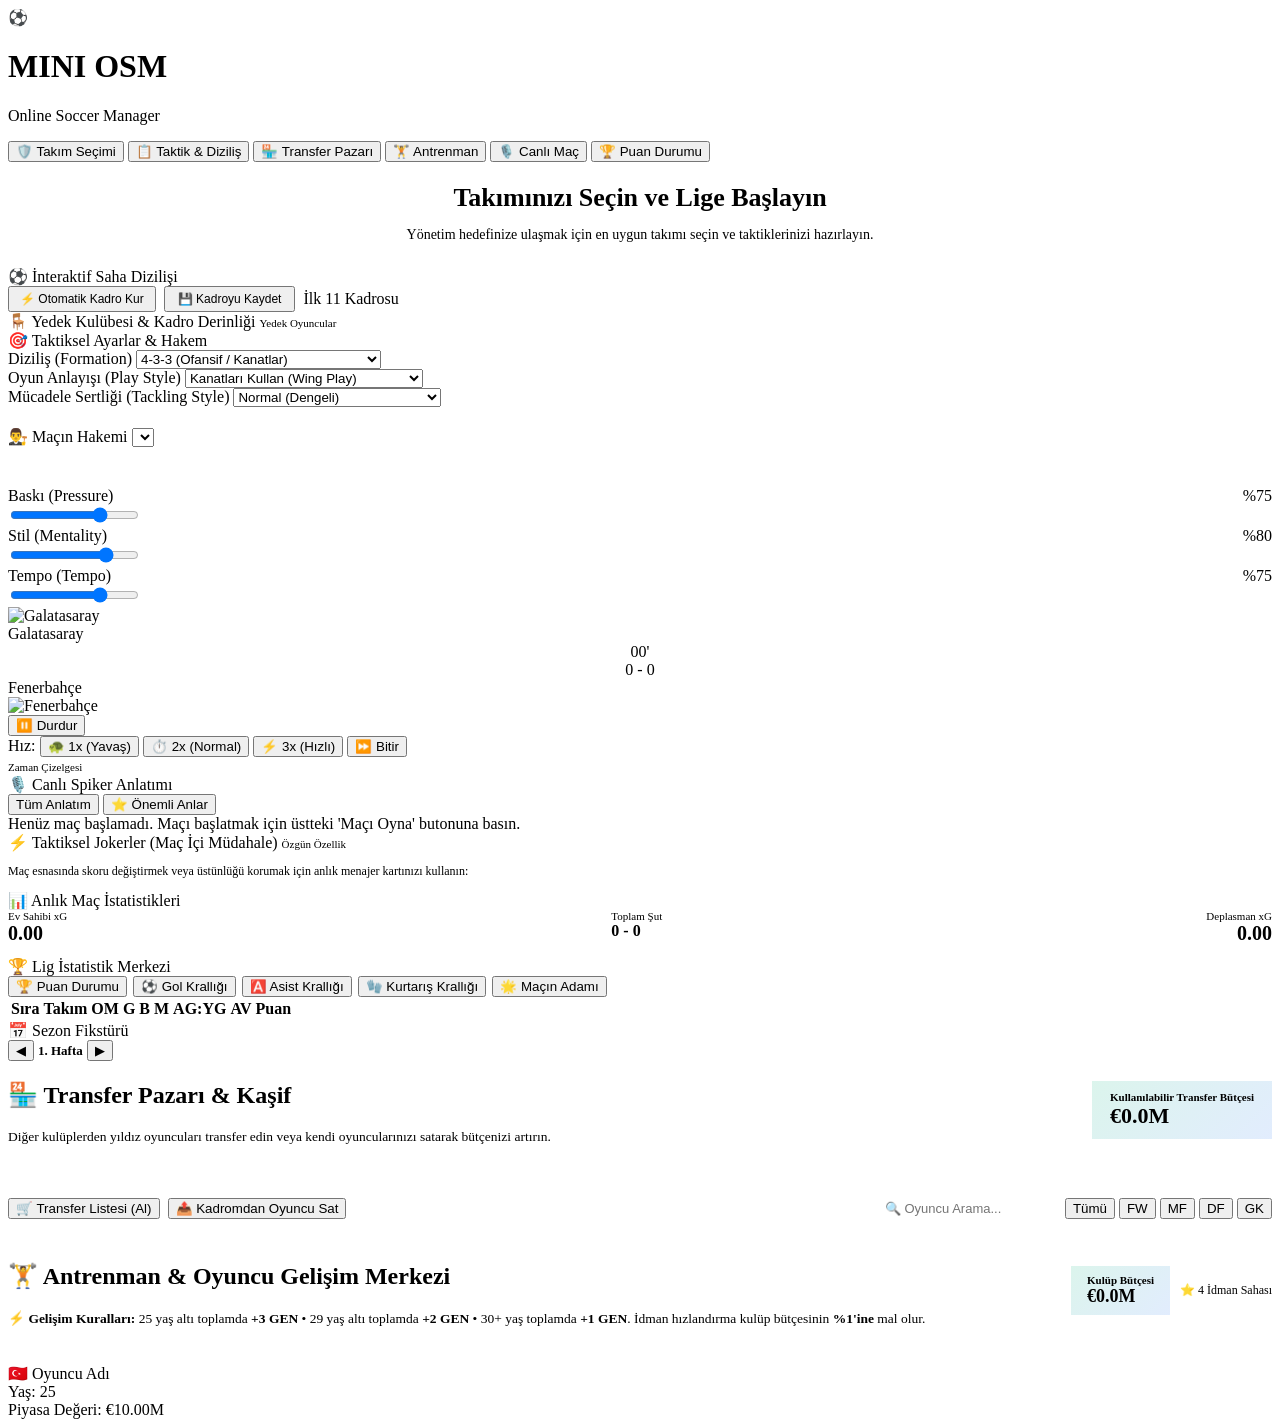
==== js/index.html @ aa5f81e3 "Web oyunu ilk surum" ====
<!DOCTYPE html>
<html lang="tr">

<head>
    <meta charset="UTF-8">
    <meta name="viewport" content="width=device-width, initial-scale=1.0">
    <title>Mini OSM - Online Soccer Manager Web</title>
    <meta name="description"
        content="Mini Online Soccer Manager web oyunu. Taktiksel diziliş, anlık maç simülasyonu ve taktiksel joker kartları.">
    <!-- Google Fonts -->
    <link rel="preconnect" href="https://fonts.googleapis.com">
    <link rel="preconnect" href="https://fonts.gstatic.com" crossorigin>
    <link href="https://fonts.googleapis.com/css2?family=Inter:wght@400;500;600;700;800;900&display=swap"
        rel="stylesheet">
    <!-- CSS Design System -->
    <link rel="stylesheet" href="css/styles.css">
</head>

<body>

    <div class="app-container">

        <!-- Header -->
        <header class="app-header">
            <div class="brand">
                <div class="brand-icon">⚽</div>
                <div class="brand-text">
                    <h1>MINI OSM</h1>
                    <p>Online Soccer Manager</p>
                </div>
            </div>

            <div class="header-user-info" id="user-team-info-box" style="display: none;">
                <span class="badge-pill" id="user-team-badge">🦁 Galatasaray</span>
                <span class="badge-pill badge-target" id="user-team-target">Hedef: 1.lik</span>
                <button class="btn btn-primary" id="start-match-btn">⚡ Maçı Oyna</button>
            </div>
        </header>

        <!-- Navigation Tabs -->
        <nav class="nav-tabs">
            <button class="nav-tab active" data-view="view-teams">🛡️ Takım Seçimi</button>
            <button class="nav-tab" data-view="view-tactics">📋 Taktik & Diziliş</button>
            <button class="nav-tab" data-view="view-transfer">🏪 Transfer Pazarı</button>
            <button class="nav-tab" data-view="view-training">🏋️ Antrenman</button>
            <button class="nav-tab" data-view="view-match">🎙️ Canlı Maç</button>
            <button class="nav-tab" data-view="view-standings">🏆 Puan Durumu</button>
        </nav>

        <!-- VIEW 1: TEAM SELECTION -->
        <section id="view-teams" class="view-content active">
            <div class="glass-card" style="text-align: center; margin-bottom: 24px;">
                <h2 style="font-size: 26px; font-weight: 800; margin-bottom: 8px;">Takımınızı Seçin ve Lige Başlayın
                </h2>
                <p style="color: var(--text-muted); font-size: 14px;">Yönetim hedefinize ulaşmak için en uygun takımı
                    seçin ve
                    taktiklerinizi hazırlayın.</p>
            </div>

            <div class="grid-3" id="team-selection-grid">
                <!-- Dynamically rendered via app.js -->
            </div>
        </section>

        <!-- VIEW 2: TACTICS & PITCH -->
        <section id="view-tactics" class="view-content">
            <div class="grid-2">

                <!-- Left: Interactive Pitch & Bench -->
                <div>
                    <div class="glass-card">
                        <div class="card-title">
                            <span>⚽ İnteraktif Saha Dizilişi</span>
                            <div style="display:flex; gap:8px; align-items:center;">
                                <button class="btn btn-secondary" id="auto-pick-11-btn"
                                    style="padding:4px 10px; font-size:12px;"
                                    title="Dizilişe en yüksek reytingli oyuncuları koy">⚡ Otomatik Kadro Kur</button>
                                <button class="btn btn-primary" id="save-squad-btn"
                                    style="padding:4px 12px; font-size:12px;"
                                    title="Mevcut ilk 11 ve taktikleri kaydet">💾 Kadroyu Kaydet</button>
                                <span class="badge-pill" style="color:var(--accent-green)">İlk 11 Kadrosu</span>
                            </div>
                        </div>
                        <div id="swap-banner-container"></div>
                        <div class="pitch-container">
                            <div class="pitch-center-line"></div>
                            <div class="pitch-center-circle"></div>
                            <div class="pitch-penalty-top"></div>
                            <div class="pitch-penalty-bottom"></div>
                            <div class="pitch-players-layer" id="pitch-players-layer">
                                <!-- Dynamically rendered player nodes -->
                            </div>
                        </div>
                    </div>

                    <!-- Yedek Kulübesi (Substitutes Bench) -->
                    <div class="glass-card">
                        <div class="card-title">
                            <span>🪑 Yedek Kulübesi & Kadro Derinliği</span>
                            <span style="font-size:11px; color:var(--text-muted)">Yedek Oyuncular</span>
                        </div>
                        <div class="grid-2" id="substitutes-bench-container" style="gap:10px;">
                            <!-- Rendered via app.js -->
                        </div>
                    </div>
                </div>

                <!-- Right: Tactic Controls -->
                <div class="glass-card">
                    <div class="card-title">🎯 Taktiksel Ayarlar & Hakem</div>

                    <div class="form-group">
                        <label class="form-label">Diziliş (Formation)</label>
                        <select class="form-select" id="tactic-formation">
                            <option value="4-3-3">4-3-3 (Ofansif / Kanatlar)</option>
                            <option value="4-2-3-1">4-2-3-1 (Modern Pas & Baskı)</option>
                            <option value="4-4-2">4-4-2 (Klasik Dengeli)</option>
                            <option value="4-5-1">4-5-1 (Kompakt / Kaleyi Görünce Vur)</option>
                            <option value="3-5-2">3-5-2 (Orta Saha Hakimiyeti)</option>
                            <option value="3-4-3">3-4-3 (Tam Saha Hücum)</option>
                            <option value="5-3-2">5-3-2 (Kontra Atak & Katı Defans)</option>
                            <option value="5-4-1">5-4-1 (Savunma / Kontra)</option>
                        </select>
                    </div>

                    <div class="form-group">
                        <label class="form-label">Oyun Anlayışı (Play Style)</label>
                        <select class="form-select" id="tactic-style">
                            <option value="Kanatları Kullan">Kanatları Kullan (Wing Play)</option>
                            <option value="Paslaşarak">Paslaşarak (Passing Game)</option>
                            <option value="Kaleyi Görünce Vur">Kaleyi Görünce Vur (Shoot on Sight)</option>
                            <option value="Kontra Atak">Kontra Atak (Counter Attack)</option>
                        </select>
                    </div>

                    <div class="form-group">
                        <label class="form-label">Mücadele Sertliği (Tackling Style)</label>
                        <select class="form-select" id="tactic-tackling">
                            <option value="Nazik">Nazik (Risk Almaz)</option>
                            <option value="Normal" selected>Normal (Dengeli)</option>
                            <option value="Agresif">Agresif (Sert Müdahale)</option>
                            <option value="Çok Agresif">Çok Agresif (Kart Riski Yüksek)</option>
                        </select>
                    </div>

                    <div class="form-group" style="margin-top: 20px;">
                        <label class="form-label">👨‍⚖️ Maçın Hakemi</label>
                        <select class="form-select" id="referee-select">
                            <!-- Rendered via JS -->
                        </select>
                        <div id="referee-info" style="font-size: 11px; color: var(--accent-gold); margin-top: 4px;">
                        </div>
                    </div>

                    <hr style="border: none; border-top: 1px solid var(--glass-border); margin: 20px 0;">

                    <!-- Sliders -->
                    <div class="form-group">
                        <div style="display:flex; justify-content:space-between;" class="form-label">
                            <span>Baskı (Pressure)</span>
                            <span class="slider-val" id="pressure-val">%75</span>
                        </div>
                        <input type="range" class="form-range" id="tactic-pressure" min="10" max="100" value="75">
                    </div>

                    <div class="form-group">
                        <div style="display:flex; justify-content:space-between;" class="form-label">
                            <span>Stil (Mentality)</span>
                            <span class="slider-val" id="mentality-val">%80</span>
                        </div>
                        <input type="range" class="form-range" id="tactic-mentality" min="10" max="100" value="80">
                    </div>

                    <div class="form-group">
                        <div style="display:flex; justify-content:space-between;" class="form-label">
                            <span>Tempo (Tempo)</span>
                            <span class="slider-val" id="tempo-val">%75</span>
                        </div>
                        <input type="range" class="form-range" id="tactic-tempo" min="10" max="100" value="75">
                    </div>

                </div>

            </div>
        </section>

        <!-- VIEW 3: LIVE MATCH -->
        <section id="view-match" class="view-content">

            <!-- Scoreboard -->
            <div class="scoreboard" id="match-scoreboard">
                <div class="team-score-block">
                    <div class="team-logo-placeholder" id="match-home-badge"><img
                            src="https://img.a.transfermarkt.technology/wappen/head/141.png?lm=4711"
                            alt="Galatasaray" /></div>
                    <div class="team-name-score" id="match-home-name">Galatasaray</div>
                </div>

                <div style="text-align: center; min-width: 170px;">
                    <div class="match-timer-badge" id="match-timer-badge">00'</div>
                    <div class="match-score-digits" id="match-score-display">0 - 0</div>
                    <div id="match-result-status-container"></div>
                </div>

                <div class="team-score-block away">
                    <div class="team-name-score" id="match-away-name">Fenerbahçe</div>
                    <div class="team-logo-placeholder" id="match-away-badge"><img
                            src="https://img.a.transfermarkt.technology/wappen/head/36.png?lm=4711" alt="Fenerbahçe" />
                    </div>
                </div>
            </div>

            <!-- Match Finished Banner Container -->
            <div id="match-finish-banner-container"></div>

            <!-- Match Control Bar (Speed, Pause, Timeline) -->
            <div class="match-control-bar" id="match-control-bar">
                <div class="match-controls-left" id="match-live-controls">
                    <button class="btn btn-secondary" id="match-pause-btn">
                        <span id="pause-btn-icon">⏸️</span> <span id="pause-btn-text">Durdur</span>
                    </button>
                    <div class="speed-selector-group">
                        <span class="speed-label">Hız:</span>
                        <button class="speed-btn" data-speed="750">🐢 1x (Yavaş)</button>
                        <button class="speed-btn active" data-speed="380">⏱️ 2x (Normal)</button>
                        <button class="speed-btn" data-speed="140">⚡ 3x (Hızlı)</button>
                        <button class="speed-btn" id="instant-finish-btn" style="color:var(--accent-gold);">⏩
                            Bitir</button>
                    </div>
                </div>
                <div class="match-controls-left" id="match-finished-controls" style="display: none;">
                    <!-- Rendered dynamically on finish -->
                </div>
                <div class="match-timeline-feed" id="match-timeline-feed">
                    <span style="font-size:11px; color:var(--text-muted);">Zaman Çizelgesi</span>
                </div>
            </div>

            <!-- Main Live Grid -->
            <div class="grid-2">

                <!-- Left: Live Commentary Stream -->
                <div class="glass-card">
                    <div class="card-title">
                        <div style="display:flex; align-items:center; gap:8px;">
                            <span>🎙️ Canlı Spiker Anlatımı</span>
                            <span class="live-pulse-dot" id="live-indicator"></span>
                        </div>
                        <div class="commentary-filter-group">
                            <button class="filter-tab active" data-filter="all">Tüm Anlatım</button>
                            <button class="filter-tab" data-filter="highlights">⭐ Önemli Anlar</button>
                        </div>
                    </div>
                    <div class="commentary-box" id="commentary-stream">
                        <div class="commentary-card system">
                            <div class="commentary-card-body">Henüz maç başlamadı. Maçı başlatmak için üstteki 'Maçı
                                Oyna' butonuna
                                basın.</div>
                        </div>
                    </div>
                </div>

                <!-- Right: Joker Cards & Stats -->
                <div>
                    <div class="glass-card">
                        <div class="card-title">
                            <span>⚡ Taktiksel Jokerler (Maç İçi Müdahale)</span>
                            <span style="font-size:11px; color:var(--accent-purple)">Özgün Özellik</span>
                        </div>
                        <p style="font-size:12px; color:var(--text-muted); margin-bottom:12px;">
                            Maç esnasında skoru değiştirmek veya üstünlüğü korumak için anlık menajer kartınızı
                            kullanın:
                        </p>

                        <div class="joker-cards-grid" id="joker-cards-grid">
                            <!-- Dynamically rendered Jokers -->
                        </div>
                    </div>

                    <!-- xG & Stats Card -->
                    <div class="glass-card">
                        <div class="card-title">📊 Anlık Maç İstatistikleri</div>
                        <div style="display:flex; justify-content:space-between; margin-bottom:12px;">
                            <div>
                                <div style="font-size:11px; color:var(--text-muted);">Ev Sahibi xG</div>
                                <div style="font-size:20px; font-weight:800; color:var(--accent-green)"
                                    id="home-xg-val">0.00</div>
                            </div>
                            <div>
                                <div style="font-size:11px; color:var(--text-muted);">Toplam Şut</div>
                                <div style="font-size:16px; font-weight:700;"><span id="home-shots-val">0</span> - <span
                                        id="away-shots-val">0</span></div>
                            </div>
                            <div style="text-align:right;">
                                <div style="font-size:11px; color:var(--text-muted);">Deplasman xG</div>
                                <div style="font-size:20px; font-weight:800; color:var(--accent-blue)" id="away-xg-val">
                                    0.00</div>
                            </div>
                        </div>
                    </div>

                </div>

            </div>
        </section>

        <!-- VIEW 4: STANDINGS & FIXTURES -->
        <section id="view-standings" class="view-content">
            <!-- Standings Season Finale Banner (Visible ONLY when season ends) -->
            <div id="standings-season-ended-banner" class="glass-card"
                style="display: none; margin-bottom: 20px; justify-content: space-between; align-items: center; flex-wrap: wrap; gap: 14px; border: 2px solid var(--accent-gold); background: linear-gradient(135deg, rgba(245, 158, 11, 0.15), rgba(15, 23, 42, 0.9));">
                <div>
                    <h2
                        style="font-size: 20px; font-weight: 800; display: flex; align-items: center; gap: 8px; color: var(--accent-gold);">
                        <span>🏆 2025/2026 Süper Lig Sezonu Tamamlandı!</span>
                    </h2>
                    <p style="color: var(--text-muted); font-size: 13px; margin-top: 2px;">
                        Şampiyonluk töreni ve sezon ödüllerini görüntüleyebilir veya yeni sezona başlayabilirsiniz.
                    </p>
                </div>
                <div style="display: flex; gap: 10px; align-items: center; flex-wrap: wrap;">
                    <button class="btn btn-secondary" id="standings-show-ceremony-btn"
                        style="font-size: 13px; display: flex; align-items: center; gap: 6px;">
                        🏆 Şampiyon & Ödüller
                    </button>
                    <button class="btn btn-primary" id="standings-new-season-btn"
                        style="font-size: 13px; display: flex; align-items: center; gap: 6px; background: linear-gradient(135deg, var(--accent-gold), #d97706); border-color: var(--accent-gold); color: #ffffff;">
                        🔄 Yeni Sezon Başlat
                    </button>
                </div>
            </div>

            <div class="grid-2" style="grid-template-columns: 1.15fr 0.85fr; gap: 20px; align-items: start;">

                <!-- Left: Standings Table & Statistics Center -->
                <div class="glass-card">
                    <div class="card-title" style="flex-wrap:wrap; gap:10px;">
                        <span>🏆 Lig İstatistik Merkezi</span>
                        <div style="display:flex; gap:6px; flex-wrap:wrap;">
                            <button class="stats-sub-tab active" data-tab="table">🏆 Puan Durumu</button>
                            <button class="stats-sub-tab" data-tab="goals">⚽ Gol Krallığı</button>
                            <button class="stats-sub-tab" data-tab="assists">🅰️ Asist Krallığı</button>
                            <button class="stats-sub-tab" data-tab="saves">🧤 Kurtarış Krallığı</button>
                            <button class="stats-sub-tab" data-tab="motm">🌟 Maçın Adamı</button>
                        </div>
                    </div>

                    <!-- Standings Table Box -->
                    <div id="stats-table-wrapper" style="overflow-x: auto;">
                        <table class="custom-table">
                            <thead>
                                <tr>
                                    <th>Sıra</th>
                                    <th>Takım</th>
                                    <th>OM</th>
                                    <th>G</th>
                                    <th>B</th>
                                    <th>M</th>
                                    <th>AG:YG</th>
                                    <th>AV</th>
                                    <th>Puan</th>
                                </tr>
                            </thead>
                            <tbody id="standings-table-body">
                                <!-- Dynamically populated via app.js -->
                            </tbody>
                        </table>
                    </div>

                    <!-- Leaderboard Box -->
                    <div id="stats-leaderboard-wrapper" style="display:none; flex-direction:column; gap:10px;">
                        <!-- Dynamically populated via app.js -->
                    </div>
                </div>

                <!-- Right: Season Fixture & Match Schedule -->
                <div class="glass-card">
                    <div class="card-title">
                        <span>📅 Sezon Fikstürü</span>
                        <div class="round-selector-wrap">
                            <button class="round-nav-btn" id="prev-round-btn">◀</button>
                            <span id="current-round-title"
                                style="font-weight: 800; font-size: 13px; min-width: 75px; text-align: center;">1.
                                Hafta</span>
                            <button class="round-nav-btn" id="next-round-btn">▶</button>
                        </div>
                    </div>

                    <!-- Round Matches Container -->
                    <div id="fixtures-list-container" style="display: flex; flex-direction: column; gap: 10px;">
                        <!-- Dynamically populated via app.js -->
                    </div>
                </div>

            </div>
        </section>

        <!-- VIEW 6: TRANSFER MARKET -->
        <section id="view-transfer" class="view-content">
            <div class="glass-card" style="margin-bottom: 20px;">
                <div
                    style="display: flex; justify-content: space-between; align-items: center; flex-wrap: wrap; gap: 16px;">
                    <div>
                        <h2 style="font-size: 24px; font-weight: 800; display: flex; align-items: center; gap: 10px;">
                            <span>🏪 Transfer Pazarı & Kaşif</span>
                        </h2>
                        <p style="color:var(--text-muted); font-size: 13.5px; margin-top: 4px;">
                            Diğer kulüplerden yıldız oyuncuları transfer edin veya kendi oyuncularınızı satarak
                            bütçenizi artırın.
                        </p>
                    </div>

                    <div style="display: flex; align-items: center; gap: 12px; flex-wrap: wrap;">
                        <div class="glass-card"
                            style="padding: 10px 18px; margin: 0; background: linear-gradient(135deg, rgba(16, 185, 129, 0.15), rgba(59, 130, 246, 0.15)); border-color: var(--accent-green);">
                            <div style="font-size: 11px; color: var(--text-muted); font-weight: 600;">Kullanılabilir
                                Transfer Bütçesi
                            </div>
                            <div id="transfer-user-budget-display"
                                style="font-size: 22px; font-weight: 900; color: var(--accent-green);">€0.0M</div>
                        </div>
                    </div>
                </div>

                <!-- Filter & Action Bar -->
                <div
                    style="display: flex; justify-content: space-between; align-items: center; margin-top: 20px; flex-wrap: wrap; gap: 12px; border-top: 1px solid var(--glass-border); padding-top: 16px;">

                    <!-- Sub-view Mode Switcher (Transfer Listesi vs Oyuncu Sat) -->
                    <div style="display: flex; gap: 8px;">
                        <button class="btn btn-primary transfer-mode-btn active" data-mode="buy">🛒 Transfer Listesi
                            (Al)</button>
                        <button class="btn btn-secondary transfer-mode-btn" data-mode="sell">📤 Kadromdan Oyuncu
                            Sat</button>
                    </div>

                    <!-- Search & Position Filters -->
                    <div style="display: flex; gap: 8px; flex-wrap: wrap; align-items: center;">
                        <input type="text" id="transfer-search-input" placeholder="🔍 Oyuncu Arama..."
                            style="padding: 6px 12px; font-size: 13px; border-radius: var(--radius-sm); background: rgba(255,255,255,0.05); border: 1px solid var(--glass-border); color: var(--text-main); outline: none; width: 160px;" />

                        <div style="display: flex; gap: 4px; flex-wrap: wrap;">
                            <button class="stats-sub-tab transfer-pos-filter active" data-pos="ALL">Tümü</button>
                            <button class="stats-sub-tab transfer-pos-filter" data-pos="FW">FW</button>
                            <button class="stats-sub-tab transfer-pos-filter" data-pos="MF">MF</button>
                            <button class="stats-sub-tab transfer-pos-filter" data-pos="DF">DF</button>
                            <button class="stats-sub-tab transfer-pos-filter" data-pos="GK">GK</button>
                        </div>
                    </div>

                </div>
            </div>

            <!-- Transfer List Grid -->
            <div id="transfer-players-grid" class="grid-3" style="gap: 16px;">
                <!-- Dynamically rendered via app.js -->
            </div>
        </section>

        <!-- VIEW 7: TRAINING & PLAYER DEVELOPMENT -->
        <section id="view-training" class="view-content">
            <div class="glass-card" style="margin-bottom: 24px;">
                <div
                    style="display: flex; justify-content: space-between; align-items: center; flex-wrap: wrap; gap: 16px;">
                    <div>
                        <h2 style="font-size: 24px; font-weight: 800; display: flex; align-items: center; gap: 10px;">
                            <span>🏋️ Antrenman & Oyuncu Gelişim Merkezi</span>
                        </h2>
                        <p style="color:var(--text-muted); font-size: 13.5px; margin-top: 4px;">
                            ⚡ <strong>Gelişim Kuralları:</strong> 25 yaş altı toplamda <span
                                style="color:var(--accent-gold); font-weight:700;">+3 GEN</span> • 29 yaş altı toplamda
                            <span style="color:var(--accent-blue); font-weight:700;">+2 GEN</span> • 30+ yaş toplamda
                            <span style="color:var(--text-main); font-weight:700;">+1 GEN</span>. İdman hızlandırma
                            kulüp bütçesinin
                            <strong>%1'ine</strong> mal olur.
                        </p>
                    </div>
                    <div style="display:flex; align-items:center; gap:10px;">
                        <div class="glass-card"
                            style="padding: 8px 16px; margin:0; background: linear-gradient(135deg, rgba(16, 185, 129, 0.15), rgba(59, 130, 246, 0.15)); border-color: var(--accent-green);">
                            <div style="font-size: 11px; color: var(--text-muted); font-weight: 600;">Kulüp Bütçesi
                            </div>
                            <div id="training-user-budget-display"
                                style="font-size: 18px; font-weight: 900; color: var(--accent-green);">€0.0M</div>
                        </div>
                        <span class="badge-pill"
                            style="color:var(--accent-gold); border-color:var(--accent-gold); font-size:12px;">
                            ⭐ 4 İdman Sahası
                        </span>
                    </div>
                </div>
            </div>

            <!-- Training Slots Grid -->
            <div class="grid-2" id="training-slots-container" style="gap: 20px;">
                <!-- Dynamically rendered via app.js -->
            </div>
        </section>

    </div>

    <!-- CONFETTI CANVAS -->
    <canvas id="confetti-canvas"
        style="position: fixed; top: 0; left: 0; width: 100vw; height: 100vh; pointer-events: none; z-index: 9998; display: none;"></canvas>

    <!-- SEASON FINALE & AWARDS CEREMONY MODAL -->
    <div id="season-finale-modal" class="modal-overlay"
        style="display:none; z-index: 9999; position: fixed; top: 0; left: 0; width: 100vw; height: 100vh; background: rgba(0,0,0,0.85); backdrop-filter: blur(12px); align-items: center; justify-content: center; overflow-y: auto; padding: 20px;">
        <div class="glass-card season-ceremony-card" id="season-ceremony-card-content">
            <!-- Dynamically filled by app.js -->
        </div>
    </div>

    <!-- Player Tooltip -->
    <div id="player-tooltip" class="player-tooltip">
        <div class="player-tooltip-header" id="tt-header">
            <span id="tt-nat">🇹🇷</span>
            <span id="tt-name">Oyuncu Adı</span>
        </div>
        <div class="player-tooltip-row">
            <span>Yaş:</span>
            <span id="tt-age">25</span>
        </div>
        <div class="player-tooltip-row">
            <span>Piyasa Değeri:</span>
            <span id="tt-val" style="color: var(--accent-gold);">€10.00M</span>
        </div>
    </div>

    <!-- JavaScript Modules -->
    <script src="js/data.js"></script>
    <script src="js/jokers.js"></script>
    <script src="js/engine.js"></script>
    <script src="js/ai.js"></script>
    <script src="js/app.js"></script>

</body>

</html>
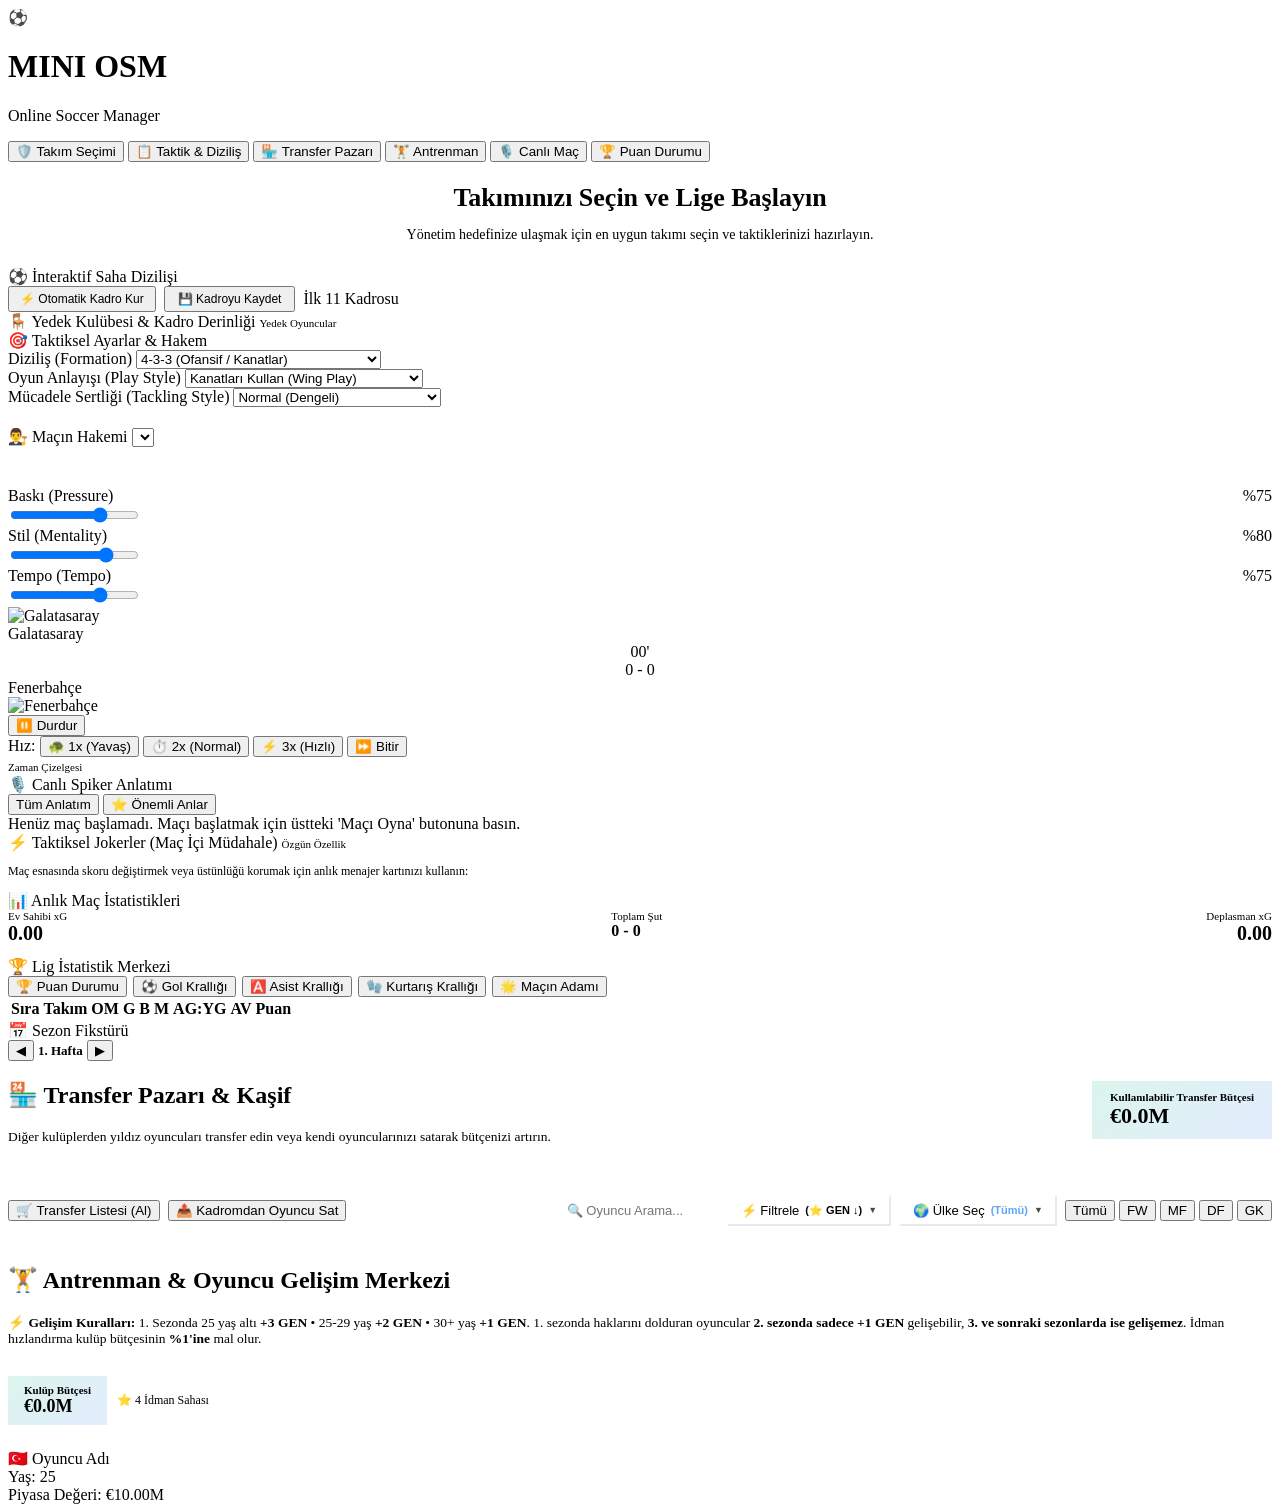
==== commit 2cf09468: "Yeni guncelleme ve ozellikler" ====
--- a/js/index.html
+++ b/js/index.html
@@ -397,7 +397,7 @@
 
         <!-- VIEW 6: TRANSFER MARKET -->
         <section id="view-transfer" class="view-content">
-            <div class="glass-card" style="margin-bottom: 20px;">
+            <div class="glass-card" style="margin-bottom: 20px; position: relative; z-index: 100; overflow: visible;">
                 <div
                     style="display: flex; justify-content: space-between; align-items: center; flex-wrap: wrap; gap: 16px;">
                     <div>
@@ -424,7 +424,7 @@
 
                 <!-- Filter & Action Bar -->
                 <div
-                    style="display: flex; justify-content: space-between; align-items: center; margin-top: 20px; flex-wrap: wrap; gap: 12px; border-top: 1px solid var(--glass-border); padding-top: 16px;">
+                    style="display: flex; justify-content: space-between; align-items: center; margin-top: 20px; flex-wrap: wrap; gap: 12px; border-top: 1px solid var(--glass-border); padding-top: 16px; position: relative; z-index: 100;">
 
                     <!-- Sub-view Mode Switcher (Transfer Listesi vs Oyuncu Sat) -->
                     <div style="display: flex; gap: 8px;">
@@ -434,10 +434,88 @@
                             Sat</button>
                     </div>
 
-                    <!-- Search & Position Filters -->
-                    <div style="display: flex; gap: 8px; flex-wrap: wrap; align-items: center;">
+                    <!-- Search, Filter & Position Filters -->
+                    <div
+                        style="display: flex; gap: 8px; flex-wrap: wrap; align-items: center; position: relative; z-index: 1000;">
                         <input type="text" id="transfer-search-input" placeholder="🔍 Oyuncu Arama..."
-                            style="padding: 6px 12px; font-size: 13px; border-radius: var(--radius-sm); background: rgba(255,255,255,0.05); border: 1px solid var(--glass-border); color: var(--text-main); outline: none; width: 160px;" />
+                            style="padding: 6px 12px; font-size: 13px; border-radius: var(--radius-sm); background: rgba(255,255,255,0.05); border: 1px solid var(--glass-border); color: var(--text-main); outline: none; width: 140px;" />
+
+                        <!-- Filter & Sort Dropdown -->
+                        <div style="position: relative; z-index: 10000;">
+                            <button id="transfer-sort-toggle-btn" class="btn btn-secondary"
+                                style="padding: 6px 12px; font-size: 13px; display: flex; align-items: center; gap: 6px; border-color: rgba(255,255,255,0.25); background: rgba(255,255,255,0.06); cursor: pointer;">
+                                <span>⚡ Filtrele</span>
+                                <span id="transfer-sort-active-badge"
+                                    style="font-size: 11px; color: var(--accent-gold); font-weight: 800;">(⭐ GEN
+                                    ↓)</span>
+                                <span style="font-size: 9px; opacity: 0.7;">▼</span>
+                            </button>
+
+                            <div id="transfer-sort-menu"
+                                style="display: none; position: absolute; top: calc(100% + 8px); left: 0; min-width: 240px; z-index: 999999; padding: 10px; box-shadow: 0 20px 50px rgba(0,0,0,0.95), 0 0 25px rgba(245, 158, 11, 0.25); border: 1px solid rgba(245, 158, 11, 0.45); border-radius: var(--radius-md); background: #0b1329;">
+                                <div
+                                    style="font-size: 10.5px; font-weight: 800; color: var(--accent-gold); text-transform: uppercase; padding: 4px 8px; border-bottom: 1px solid rgba(255,255,255,0.1); margin-bottom: 6px; letter-spacing: 0.5px;">
+                                    Sıralama Kriteri
+                                </div>
+                                <div style="display: flex; flex-direction: column; gap: 3px;">
+                                    <button class="transfer-sort-option active" data-sort="rating_desc"
+                                        style="display: flex; align-items: center; justify-content: space-between; padding: 8px 12px; font-size: 12.5px; border-radius: 6px; background: transparent; border: none; color: var(--text-main); cursor: pointer; text-align: left; transition: var(--transition);">
+                                        <span>⭐ GEN (Yüksekten Düşüğe)</span>
+                                        <span class="sort-check">✓</span>
+                                    </button>
+                                    <button class="transfer-sort-option" data-sort="rating_asc"
+                                        style="display: flex; align-items: center; justify-content: space-between; padding: 8px 12px; font-size: 12.5px; border-radius: 6px; background: transparent; border: none; color: var(--text-main); cursor: pointer; text-align: left; transition: var(--transition);">
+                                        <span>⭐ GEN (Düşükten Yükseğe)</span>
+                                        <span class="sort-check" style="display:none;">✓</span>
+                                    </button>
+                                    <div style="height: 1px; background: rgba(255,255,255,0.1); margin: 4px 0;"></div>
+                                    <button class="transfer-sort-option" data-sort="age_asc"
+                                        style="display: flex; align-items: center; justify-content: space-between; padding: 8px 12px; font-size: 12.5px; border-radius: 6px; background: transparent; border: none; color: var(--text-main); cursor: pointer; text-align: left; transition: var(--transition);">
+                                        <span>👶 Yaş (Gençten Yaşlıya)</span>
+                                        <span class="sort-check" style="display:none;">✓</span>
+                                    </button>
+                                    <button class="transfer-sort-option" data-sort="age_desc"
+                                        style="display: flex; align-items: center; justify-content: space-between; padding: 8px 12px; font-size: 12.5px; border-radius: 6px; background: transparent; border: none; color: var(--text-main); cursor: pointer; text-align: left; transition: var(--transition);">
+                                        <span>🧓 Yaş (Yaşlıdan Gence)</span>
+                                        <span class="sort-check" style="display:none;">✓</span>
+                                    </button>
+                                    <div style="height: 1px; background: rgba(255,255,255,0.1); margin: 4px 0;"></div>
+                                    <button class="transfer-sort-option" data-sort="val_desc"
+                                        style="display: flex; align-items: center; justify-content: space-between; padding: 8px 12px; font-size: 12.5px; border-radius: 6px; background: transparent; border: none; color: var(--text-main); cursor: pointer; text-align: left; transition: var(--transition);">
+                                        <span>💰 Piyasa Değeri (Pahalı ➔ Ucuz)</span>
+                                        <span class="sort-check" style="display:none;">✓</span>
+                                    </button>
+                                    <button class="transfer-sort-option" data-sort="val_asc"
+                                        style="display: flex; align-items: center; justify-content: space-between; padding: 8px 12px; font-size: 12.5px; border-radius: 6px; background: transparent; border: none; color: var(--text-main); cursor: pointer; text-align: left; transition: var(--transition);">
+                                        <span>🏷️ Piyasa Değeri (Ucuz ➔ Pahalı)</span>
+                                        <span class="sort-check" style="display:none;">✓</span>
+                                    </button>
+                                </div>
+                            </div>
+                        </div>
+
+                        <!-- Country Filter Dropdown -->
+                        <div style="position: relative; z-index: 10000;">
+                            <button id="transfer-nat-toggle-btn" class="btn btn-secondary"
+                                style="padding: 6px 12px; font-size: 13px; display: flex; align-items: center; gap: 6px; border-color: rgba(255,255,255,0.25); background: rgba(255,255,255,0.06); cursor: pointer;">
+                                <span>🌍 Ülke Seç</span>
+                                <span id="transfer-nat-active-badge"
+                                    style="font-size: 11px; color: #60a5fa; font-weight: 800;">(Tümü)</span>
+                                <span style="font-size: 9px; opacity: 0.7;">▼</span>
+                            </button>
+
+                            <div id="transfer-nat-menu"
+                                style="display: none; position: absolute; top: calc(100% + 8px); left: 0; min-width: 230px; max-height: 320px; overflow-y: auto; z-index: 999999; padding: 10px; box-shadow: 0 20px 50px rgba(0,0,0,0.95), 0 0 25px rgba(59, 130, 246, 0.25); border: 1px solid rgba(59, 130, 246, 0.45); border-radius: var(--radius-md); background: #0b1329;">
+                                <div
+                                    style="font-size: 10.5px; font-weight: 800; color: #60a5fa; text-transform: uppercase; padding: 4px 8px; border-bottom: 1px solid rgba(255,255,255,0.1); margin-bottom: 6px; letter-spacing: 0.5px;">
+                                    Ülkeye Göre Filtrele (A-Z)
+                                </div>
+                                <div id="transfer-nat-options-container"
+                                    style="display: flex; flex-direction: column; gap: 3px;">
+                                    <!-- Populated dynamically and alphabetically in app.js -->
+                                </div>
+                            </div>
+                        </div>
 
                         <div style="display: flex; gap: 4px; flex-wrap: wrap;">
                             <button class="stats-sub-tab transfer-pos-filter active" data-pos="ALL">Tümü</button>
@@ -467,11 +545,12 @@
                             <span>🏋️ Antrenman & Oyuncu Gelişim Merkezi</span>
                         </h2>
                         <p style="color:var(--text-muted); font-size: 13.5px; margin-top: 4px;">
-                            ⚡ <strong>Gelişim Kuralları:</strong> 25 yaş altı toplamda <span
-                                style="color:var(--accent-gold); font-weight:700;">+3 GEN</span> • 29 yaş altı toplamda
-                            <span style="color:var(--accent-blue); font-weight:700;">+2 GEN</span> • 30+ yaş toplamda
-                            <span style="color:var(--text-main); font-weight:700;">+1 GEN</span>. İdman hızlandırma
-                            kulüp bütçesinin
+                            ⚡ <strong>Gelişim Kuralları:</strong> 1. Sezonda 25 yaş altı <span
+                                style="color:var(--accent-gold); font-weight:700;">+3 GEN</span> • 25-29 yaş
+                            <span style="color:var(--accent-blue); font-weight:700;">+2 GEN</span> • 30+ yaş
+                            <span style="color:var(--text-main); font-weight:700;">+1 GEN</span>. 1. sezonda haklarını
+                            dolduran oyuncular <strong>2. sezonda sadece +1 GEN</strong> gelişebilir, <strong>3. ve
+                                sonraki sezonlarda ise gelişemez</strong>. İdman hızlandırma kulüp bütçesinin
                             <strong>%1'ine</strong> mal olur.
                         </p>
                     </div>
